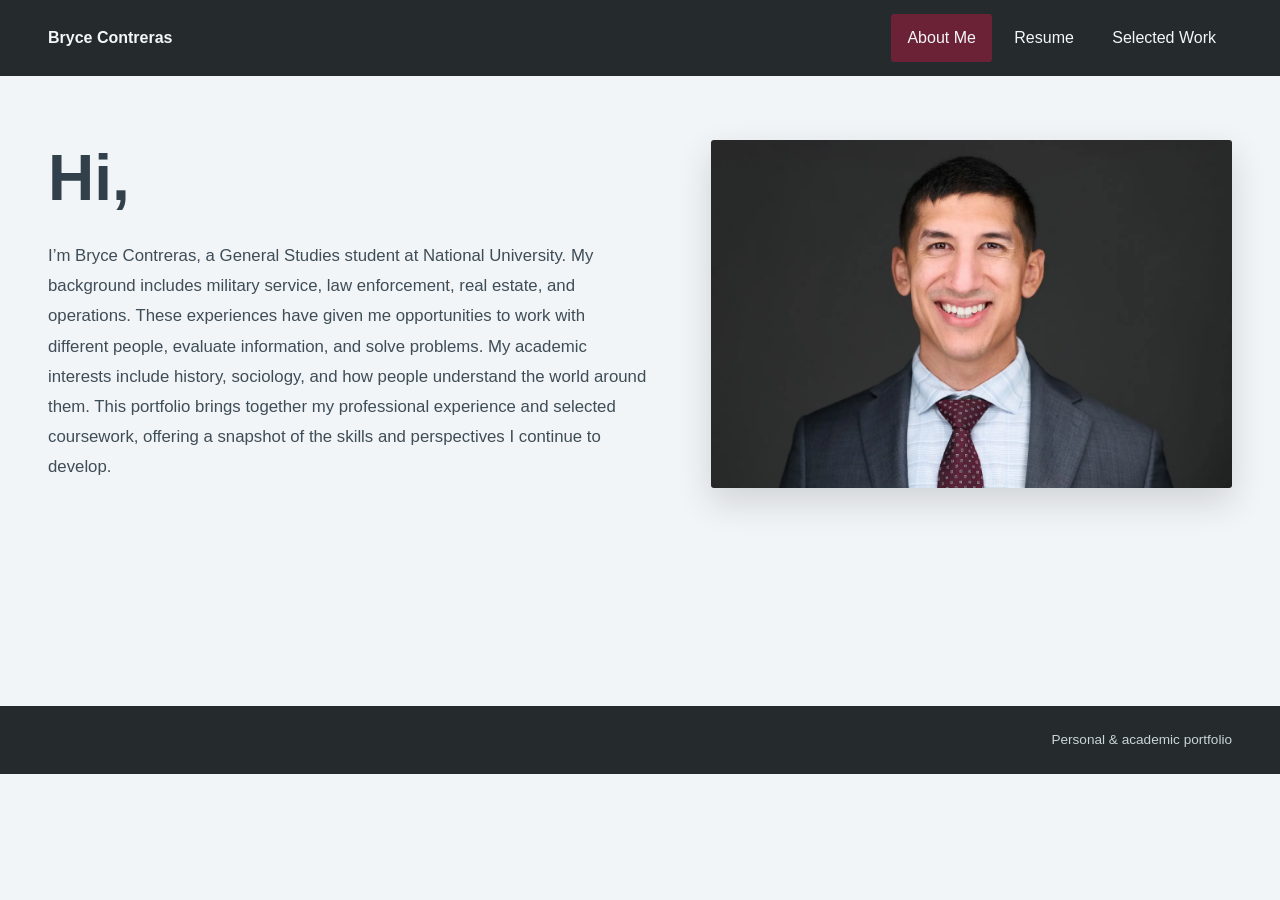
==== index.html @ 6e92b63b "Publish personal portfolio" ====
<!doctype html>
<html lang="en">
<head>
  <meta charset="utf-8">
  <meta name="viewport" content="width=device-width, initial-scale=1">
  <meta name="description" content="Bryce Contreras's professional and academic portfolio.">
  <title>Bryce Contreras | Portfolio</title>
  <link rel="icon" href="/assets/favicon.svg" type="image/svg+xml">
  <link rel="stylesheet" href="/styles.css">
</head>
<body>
  <a class="skip" href="#main">Skip to content</a>
  <header class="site-header">
    <div class="header-inner">
      <a class="brand" href="/">Bryce Contreras</a>
      <nav aria-label="Main navigation">
        <a href="/" aria-current="page">About Me</a>
        <a href="/resume/">Resume</a>
        <a href="/work/">Selected Work</a>
      </nav>
    </div>
  </header>
  <main id="main" class="about">
    <div>
      <h1>Hi,</h1>
      <p class="bio">I’m Bryce Contreras, a General Studies student at National University. My background includes military service, law enforcement, real estate, and operations. These experiences have given me opportunities to work with different people, evaluate information, and solve problems. My academic interests include history, sociology, and how people understand the world around them. This portfolio brings together my professional experience and selected coursework, offering a snapshot of the skills and perspectives I continue to develop.</p>
    </div>
    <img class="headshot" src="/assets/bryce-headshot.png" alt="Bryce Contreras" width="1292" height="862">
  </main>
  <div class="footer-wrap"><footer class="site-footer">Personal &amp; academic portfolio</footer></div>
</body>
</html>
---- styles.css ----
:root {
  --background: #f2f5f7;
  --text: #27323b;
  --heading: #31404b;
  --accent: #6b2136;
  --accent-dark: #501629;
  --border: #cad3d8;
  --panel: #dfe7ec;
  --header: #252a2c;
}

* { box-sizing: border-box; }

html { scroll-behavior: smooth; }

body {
  margin: 0;
  background: var(--background);
  color: var(--text);
  font: 1rem/1.65 Arial, Helvetica, sans-serif;
}

a { color: inherit; text-decoration: none; }
a:focus-visible { outline: 3px solid #a44a65; outline-offset: 4px; }
h1, h2, h3, p { margin: 0; }
h1, h2, h3 { color: var(--heading); line-height: 1.2; }
h1 { font-size: clamp(2.5rem, 5vw, 4rem); }
h2 { font-size: 1.65rem; }
h3 { font-size: 1.35rem; }
p { max-width: 70ch; }

.skip {
  position: absolute;
  top: -100px;
  left: 1rem;
  z-index: 10;
  background: white;
  padding: 1rem;
}
.skip:focus { top: 1rem; }

.site-header {
  background: var(--header);
  color: #f4f7f8;
}

.header-inner,
.site-footer,
main {
  width: min(1184px, calc(100% - 6rem));
  margin: 0 auto;
}

.header-inner {
  min-height: 76px;
  display: flex;
  align-items: center;
  justify-content: space-between;
  gap: 2rem;
}

.brand { font-weight: 700; }
nav { display: flex; gap: .4rem; }
nav a { padding: .7rem 1rem; border-radius: 3px; }
nav a:hover, nav a[aria-current="page"] { background: var(--accent); }

.about {
  min-height: 70vh;
  display: grid;
  grid-template-columns: 1.15fr 1fr;
  align-items: start;
  gap: 4rem;
  padding: 4rem 0;
}

.bio {
  margin-top: 1.5rem;
  color: #3f4d57;
  font-size: 1.05rem;
  line-height: 1.8;
}

.headshot {
  display: block;
  width: 100%;
  height: auto;
  border-radius: 3px;
  box-shadow: 0 14px 34px rgb(30 38 43 / 16%);
}

.page { min-height: 70vh; padding: 4rem 0 5rem; }

.page-heading {
  display: flex;
  justify-content: space-between;
  align-items: end;
  gap: 2rem;
  margin-bottom: 3rem;
}

.summary { margin-top: 1rem; color: #53616b; }

.button {
  display: inline-flex;
  padding: .85rem 1.2rem;
  background: var(--accent);
  color: white;
  border-radius: 3px;
}
.button:hover { background: var(--accent-dark); }

.resume-grid {
  display: grid;
  grid-template-columns: 2fr 1fr;
  gap: 5rem;
}

.section-title {
  color: var(--accent);
  font-size: .8rem;
  letter-spacing: .12em;
  border-bottom: 1px solid var(--border);
  padding-bottom: 1rem;
  margin-bottom: 1.5rem;
}

.job { margin-bottom: 2rem; }
.meta { margin: .45rem 0; color: #596872; font-size: .9rem; }
.job ul { margin: .7rem 0; padding-left: 1.2rem; color: #3f4d57; }
.job li { margin: .35rem 0; }

.resume-side {
  height: fit-content;
  padding: 2rem;
  background: var(--panel);
}
.resume-side section + section { margin-top: 2rem; }
.resume-side p { margin-top: .5rem; }

.work-list { display: grid; gap: 2rem; }
.work-card { padding: 2rem; background: white; border: 1px solid var(--border); }
.work-card h2 { margin-bottom: 1rem; }
.work-card p { color: #3f4d57; }
.tags { display: flex; flex-wrap: wrap; gap: .5rem; margin: 1.2rem 0; }
.tags span { background: #e5ebef; padding: .25rem .65rem; font-size: .85rem; }
.reflection { border-left: 2px solid var(--accent); padding-left: 1rem; margin: 1.5rem 0; }
.work-card .meta { margin-top: .75rem; }

.footer-wrap { background: var(--header); color: #cbd4d9; }
.site-footer {
  min-height: 68px;
  display: flex;
  align-items: center;
  justify-content: flex-end;
  font-size: .85rem;
}

@media (max-width: 760px) {
  .header-inner, .site-footer, main { width: min(100% - 2.6rem, 1184px); }
  .header-inner { align-items: flex-start; flex-direction: column; padding: 1.1rem 0; gap: .75rem; }
  nav { width: 100%; gap: .1rem; }
  nav a { padding: .6rem .75rem; font-size: .9rem; }
  .about { grid-template-columns: 1fr; gap: 2rem; padding: 2.5rem 0; }
  .headshot { grid-row: 1; max-width: 440px; }
  .page { padding: 2.5rem 0; }
  .page-heading { align-items: flex-start; flex-direction: column; }
  .resume-grid { grid-template-columns: 1fr; gap: 2rem; }
  .work-card { padding: 1.5rem; }
}

@media print {
  .site-header, .footer-wrap, .button { display: none; }
  main { width: 100%; }
  .resume-grid { display: block; }
  .resume-side { background: white; padding: 0; }
  .job { break-inside: avoid; }
}
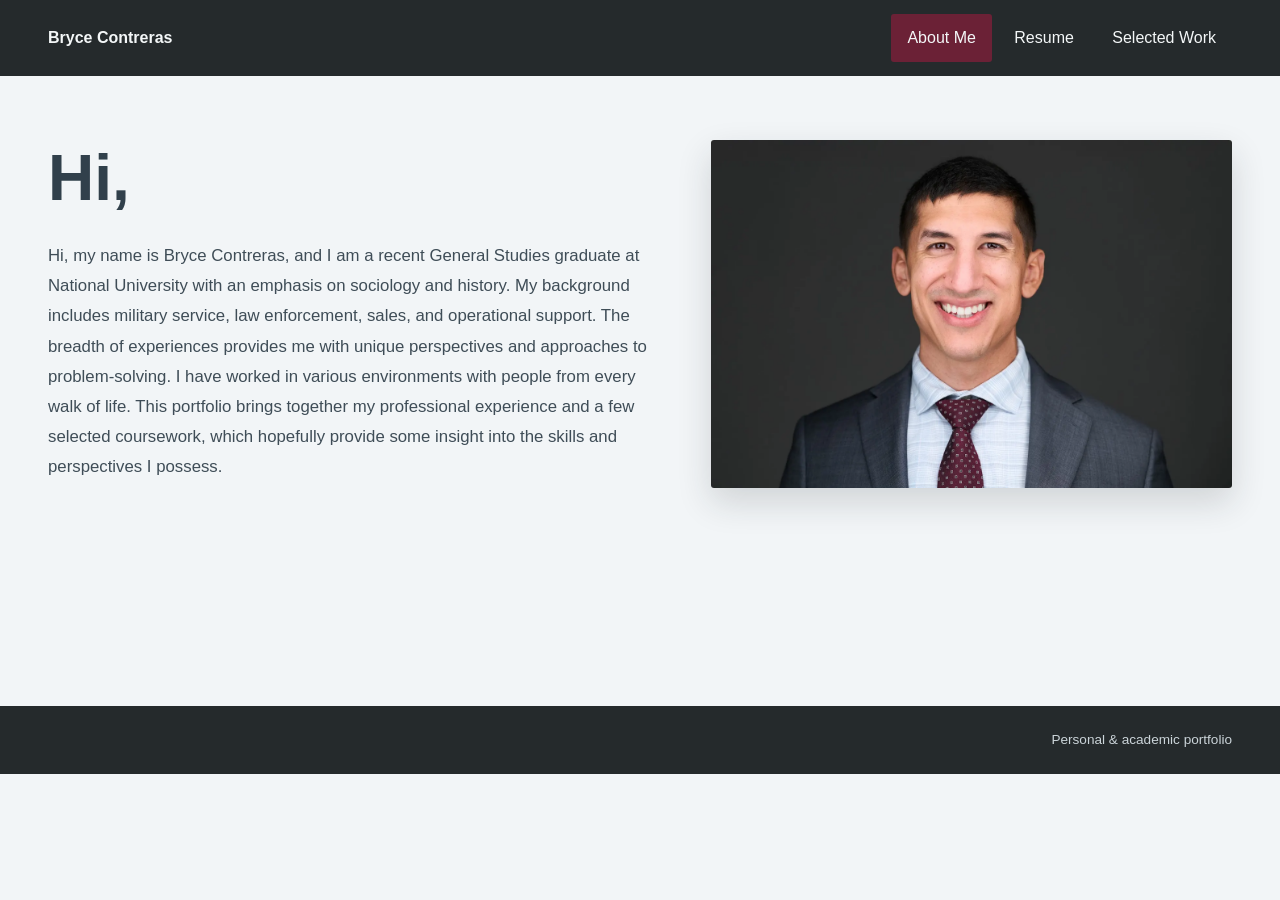
==== commit a5682ba4: "Update About Me biography" ====
--- a/index.html
+++ b/index.html
@@ -23,7 +23,7 @@
   <main id="main" class="about">
     <div>
       <h1>Hi,</h1>
-      <p class="bio">I’m Bryce Contreras, a General Studies student at National University. My background includes military service, law enforcement, real estate, and operations. These experiences have given me opportunities to work with different people, evaluate information, and solve problems. My academic interests include history, sociology, and how people understand the world around them. This portfolio brings together my professional experience and selected coursework, offering a snapshot of the skills and perspectives I continue to develop.</p>
+      <p class="bio">Hi, my name is Bryce Contreras, and I am a recent General Studies graduate at National University with an emphasis on sociology and history. My background includes military service, law enforcement, sales, and operational support. The breadth of experiences provides me with unique perspectives and approaches to problem-solving. I have worked in various environments with people from every walk of life. This portfolio brings together my professional experience and a few selected coursework, which hopefully provide some insight into the skills and perspectives I possess.</p>
     </div>
     <img class="headshot" src="/assets/bryce-headshot.png" alt="Bryce Contreras" width="1292" height="862">
   </main>
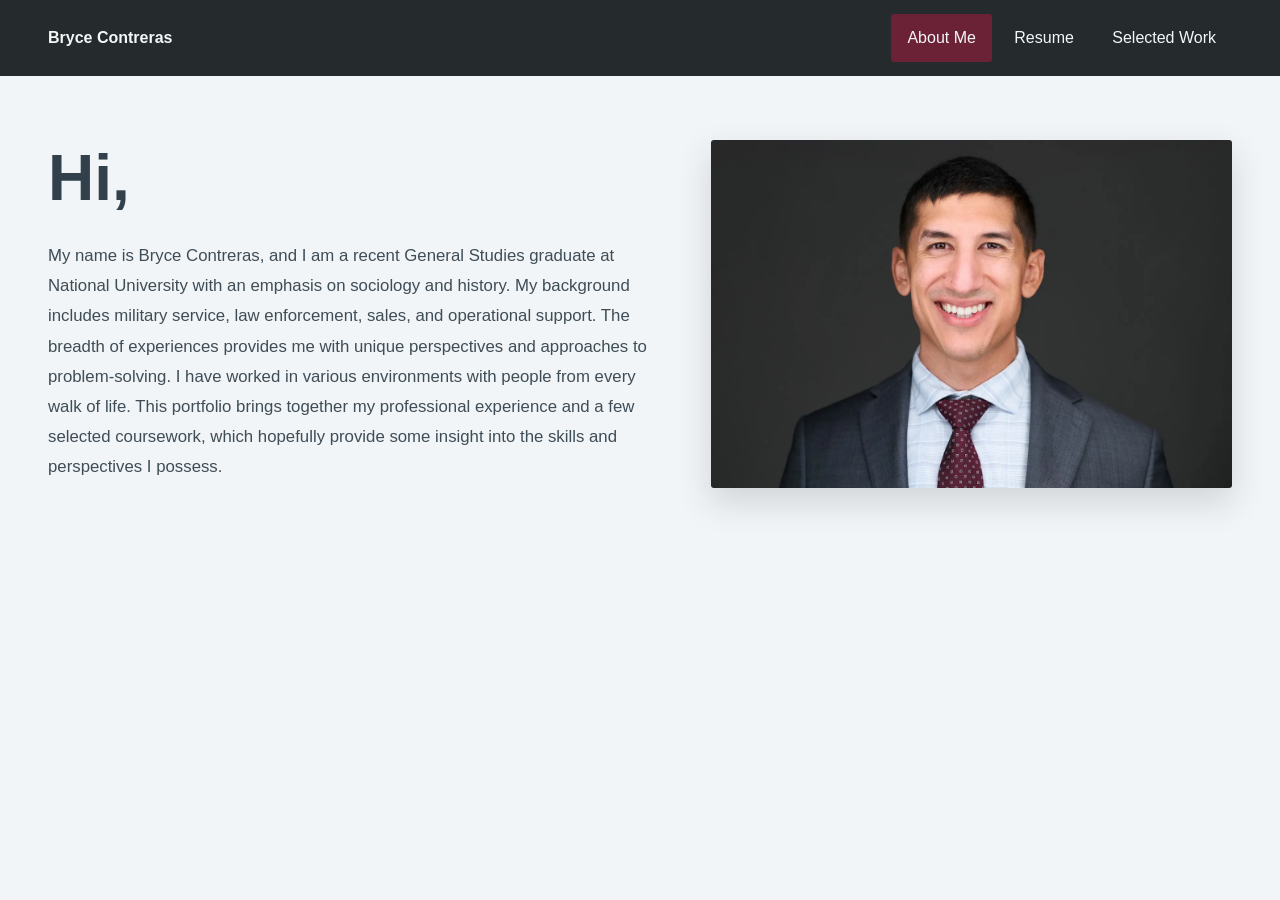
==== commit e866d0ef: "Remove footer and refine introduction" ====
--- a/index.html
+++ b/index.html
@@ -23,10 +23,9 @@
   <main id="main" class="about">
     <div>
       <h1>Hi,</h1>
-      <p class="bio">Hi, my name is Bryce Contreras, and I am a recent General Studies graduate at National University with an emphasis on sociology and history. My background includes military service, law enforcement, sales, and operational support. The breadth of experiences provides me with unique perspectives and approaches to problem-solving. I have worked in various environments with people from every walk of life. This portfolio brings together my professional experience and a few selected coursework, which hopefully provide some insight into the skills and perspectives I possess.</p>
+      <p class="bio">My name is Bryce Contreras, and I am a recent General Studies graduate at National University with an emphasis on sociology and history. My background includes military service, law enforcement, sales, and operational support. The breadth of experiences provides me with unique perspectives and approaches to problem-solving. I have worked in various environments with people from every walk of life. This portfolio brings together my professional experience and a few selected coursework, which hopefully provide some insight into the skills and perspectives I possess.</p>
     </div>
     <img class="headshot" src="/assets/bryce-headshot.png" alt="Bryce Contreras" width="1292" height="862">
   </main>
-  <div class="footer-wrap"><footer class="site-footer">Personal &amp; academic portfolio</footer></div>
 </body>
 </html>
--- a/styles.css
+++ b/styles.css
@@ -65,7 +65,7 @@
 nav a:hover, nav a[aria-current="page"] { background: var(--accent); }
 
 .about {
-  min-height: 70vh;
+  min-height: calc(100vh - 76px);
   display: grid;
   grid-template-columns: 1.15fr 1fr;
   align-items: start;
@@ -88,7 +88,7 @@
   box-shadow: 0 14px 34px rgb(30 38 43 / 16%);
 }
 
-.page { min-height: 70vh; padding: 4rem 0 5rem; }
+.page { min-height: calc(100vh - 76px); padding: 4rem 0 5rem; }
 
 .page-heading {
   display: flex;
@@ -146,17 +146,8 @@
 .reflection { border-left: 2px solid var(--accent); padding-left: 1rem; margin: 1.5rem 0; }
 .work-card .meta { margin-top: .75rem; }
 
-.footer-wrap { background: var(--header); color: #cbd4d9; }
-.site-footer {
-  min-height: 68px;
-  display: flex;
-  align-items: center;
-  justify-content: flex-end;
-  font-size: .85rem;
-}
-
 @media (max-width: 760px) {
-  .header-inner, .site-footer, main { width: min(100% - 2.6rem, 1184px); }
+  .header-inner, main { width: min(100% - 2.6rem, 1184px); }
   .header-inner { align-items: flex-start; flex-direction: column; padding: 1.1rem 0; gap: .75rem; }
   nav { width: 100%; gap: .1rem; }
   nav a { padding: .6rem .75rem; font-size: .9rem; }
@@ -169,7 +160,7 @@
 }
 
 @media print {
-  .site-header, .footer-wrap, .button { display: none; }
+  .site-header, .button { display: none; }
   main { width: 100%; }
   .resume-grid { display: block; }
   .resume-side { background: white; padding: 0; }
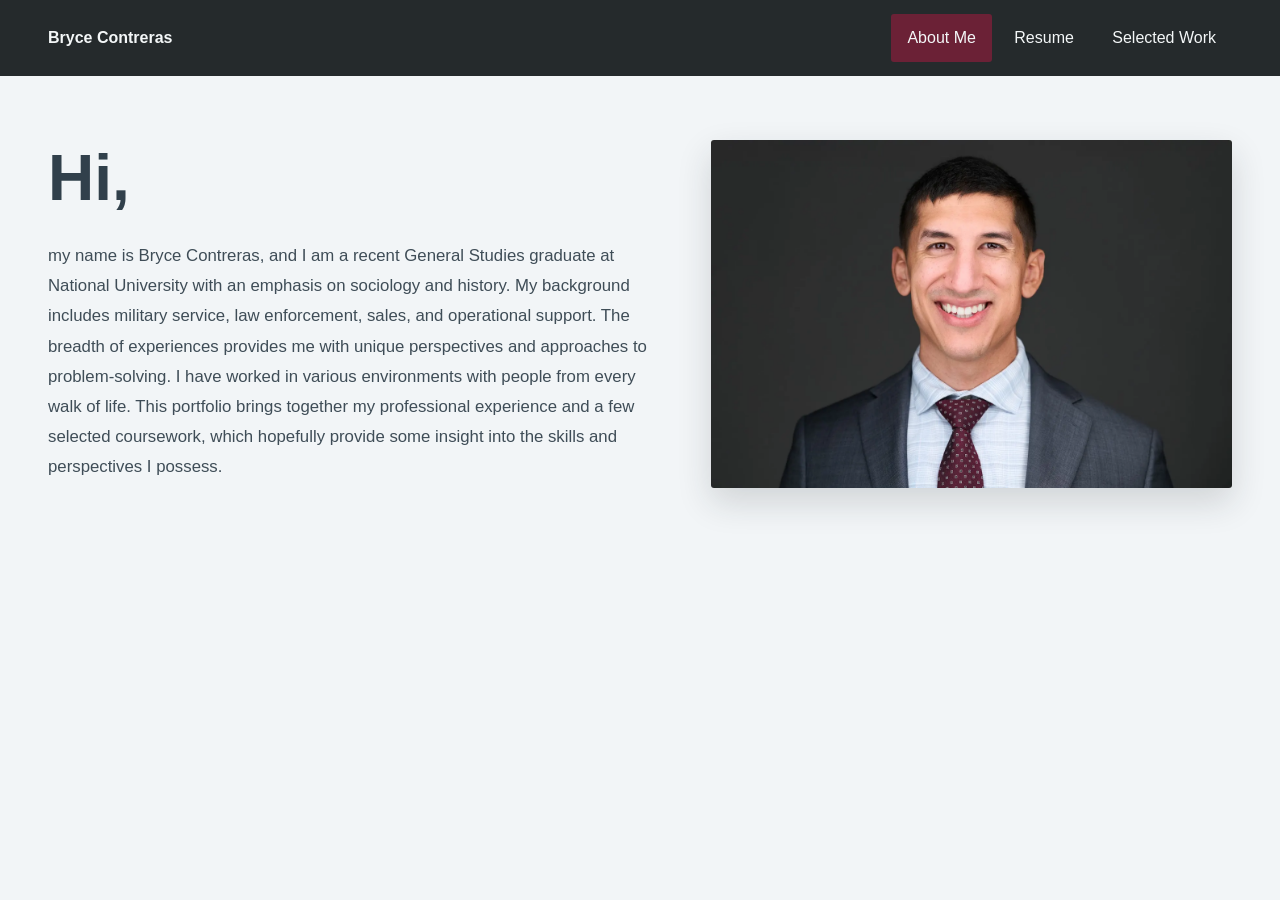
==== commit 4ebe01d0: "Update bio greeting and resume contact details" ====
--- a/index.html
+++ b/index.html
@@ -23,7 +23,7 @@
   <main id="main" class="about">
     <div>
       <h1>Hi,</h1>
-      <p class="bio">My name is Bryce Contreras, and I am a recent General Studies graduate at National University with an emphasis on sociology and history. My background includes military service, law enforcement, sales, and operational support. The breadth of experiences provides me with unique perspectives and approaches to problem-solving. I have worked in various environments with people from every walk of life. This portfolio brings together my professional experience and a few selected coursework, which hopefully provide some insight into the skills and perspectives I possess.</p>
+      <p class="bio">my name is Bryce Contreras, and I am a recent General Studies graduate at National University with an emphasis on sociology and history. My background includes military service, law enforcement, sales, and operational support. The breadth of experiences provides me with unique perspectives and approaches to problem-solving. I have worked in various environments with people from every walk of life. This portfolio brings together my professional experience and a few selected coursework, which hopefully provide some insight into the skills and perspectives I possess.</p>
     </div>
     <img class="headshot" src="/assets/bryce-headshot.png" alt="Bryce Contreras" width="1292" height="862">
   </main>
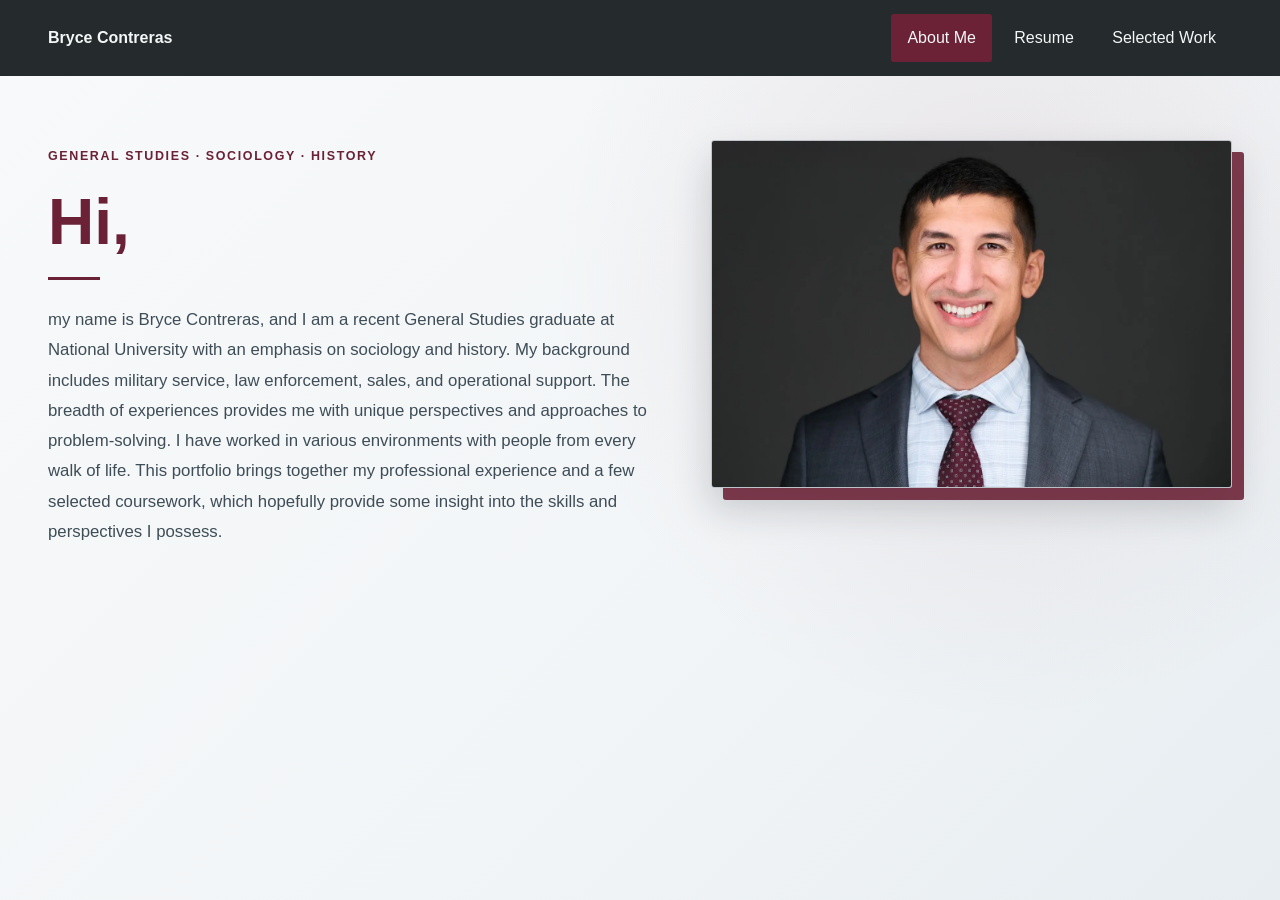
==== commit 87623685: "Add visual polish to about page" ====
--- a/index.html
+++ b/index.html
@@ -21,7 +21,8 @@
     </div>
   </header>
   <main id="main" class="about">
-    <div>
+    <div class="intro">
+      <p class="focus">General Studies · Sociology · History</p>
       <h1>Hi,</h1>
       <p class="bio">my name is Bryce Contreras, and I am a recent General Studies graduate at National University with an emphasis on sociology and history. My background includes military service, law enforcement, sales, and operational support. The breadth of experiences provides me with unique perspectives and approaches to problem-solving. I have worked in various environments with people from every walk of life. This portfolio brings together my professional experience and a few selected coursework, which hopefully provide some insight into the skills and perspectives I possess.</p>
     </div>
--- a/styles.css
+++ b/styles.css
@@ -71,10 +71,48 @@
   align-items: start;
   gap: 4rem;
   padding: 4rem 0;
+  position: relative;
+  isolation: isolate;
+}
+
+.about::before {
+  content: "";
+  position: absolute;
+  z-index: -1;
+  inset: 0 auto 0 50%;
+  width: 100vw;
+  transform: translateX(-50%);
+  background:
+    radial-gradient(circle at 78% 24%, rgb(107 33 54 / 9%), transparent 28rem),
+    linear-gradient(135deg, #f7f9fa 0%, var(--background) 58%, #e7edf1 100%);
+}
+
+.intro { padding-top: .35rem; }
+
+.focus {
+  margin-bottom: 1.1rem;
+  color: var(--accent);
+  font-size: .78rem;
+  font-weight: 700;
+  letter-spacing: .13em;
+  text-transform: uppercase;
+}
+
+.intro h1 {
+  color: var(--accent);
+}
+
+.intro h1::after {
+  content: "";
+  display: block;
+  width: 3.25rem;
+  height: 3px;
+  margin-top: 1rem;
+  background: var(--accent);
 }
 
 .bio {
-  margin-top: 1.5rem;
+  margin-top: 1.6rem;
   color: #3f4d57;
   font-size: 1.05rem;
   line-height: 1.8;
@@ -85,7 +123,10 @@
   width: 100%;
   height: auto;
   border-radius: 3px;
-  box-shadow: 0 14px 34px rgb(30 38 43 / 16%);
+  border: 1px solid rgb(49 64 75 / 25%);
+  box-shadow:
+    12px 12px 0 rgb(107 33 54 / 88%),
+    0 20px 38px rgb(30 38 43 / 20%);
 }
 
 .page { min-height: calc(100vh - 76px); padding: 4rem 0 5rem; }
@@ -152,7 +193,11 @@
   nav { width: 100%; gap: .1rem; }
   nav a { padding: .6rem .75rem; font-size: .9rem; }
   .about { grid-template-columns: 1fr; gap: 2rem; padding: 2.5rem 0; }
-  .headshot { grid-row: 1; max-width: 440px; }
+  .headshot {
+    grid-row: 1;
+    max-width: calc(100% - 8px);
+    box-shadow: 8px 8px 0 rgb(107 33 54 / 88%), 0 16px 30px rgb(30 38 43 / 18%);
+  }
   .page { padding: 2.5rem 0; }
   .page-heading { align-items: flex-start; flex-direction: column; }
   .resume-grid { grid-template-columns: 1fr; gap: 2rem; }
